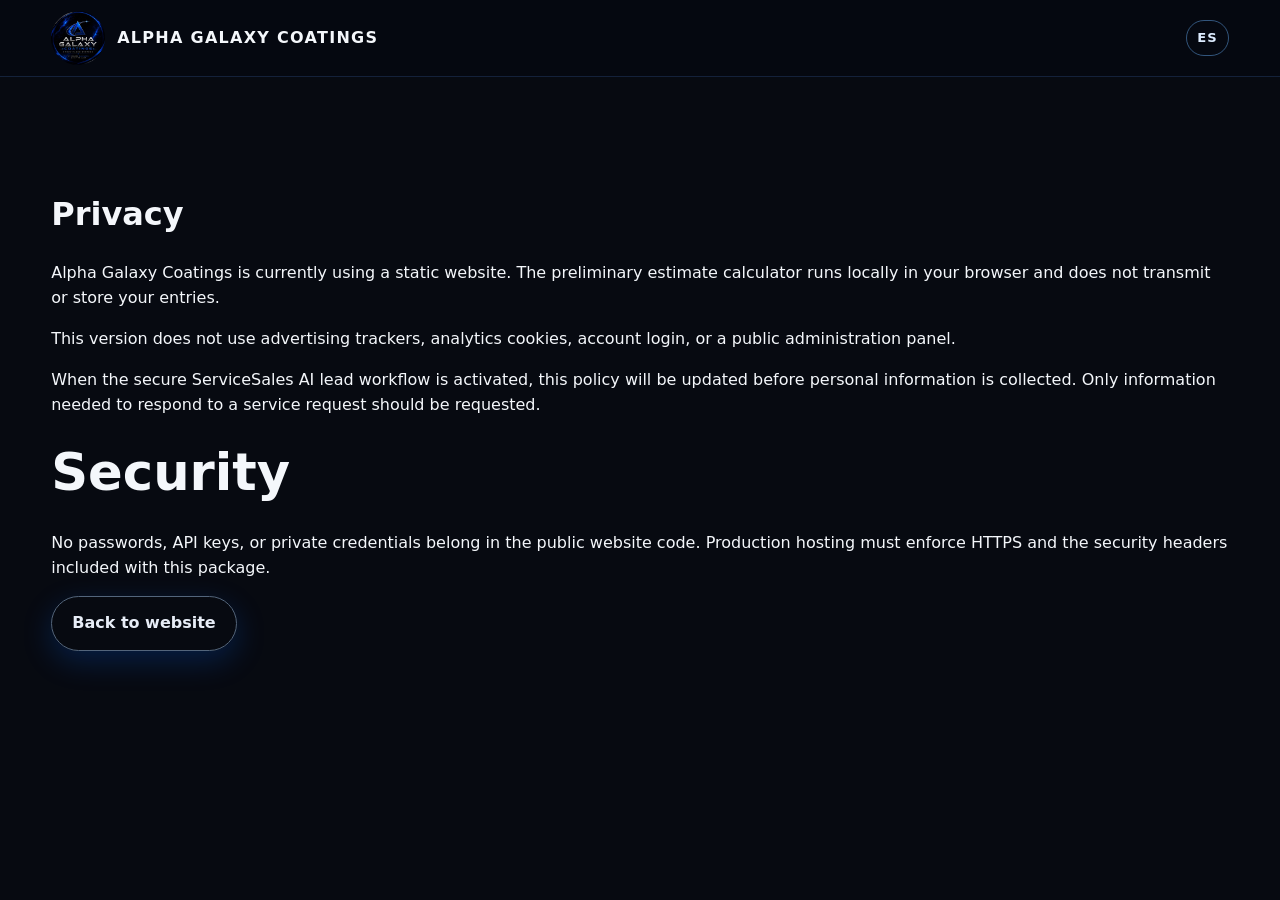
==== privacy.html @ b6b93d2d "Unpack audited bilingual website" ====
<!doctype html><html lang="en"><head><meta charset="utf-8"><meta name="viewport" content="width=device-width,initial-scale=1"><meta http-equiv="Content-Security-Policy" content="default-src 'self'; base-uri 'none'; form-action 'self'; object-src 'none'; script-src 'self'; style-src 'self'; img-src 'self' data:; media-src 'self'; font-src 'self'; connect-src 'self'; manifest-src 'self'; worker-src 'none'; upgrade-insecure-requests"><meta name="referrer" content="strict-origin-when-cross-origin"><title>Privacy</title><meta name="description" content="Privacy information for Alpha Galaxy Coatings."><link rel="stylesheet" href="styles.css"></head><body><nav class="nav"><div class="wrap nav-inner"><a class="brand" href="index.html"><img src="assets/alpha-galaxy-logo.webp" alt="Alpha Galaxy Coatings logo"><span>ALPHA GALAXY COATINGS</span></a><a class="lang-switch" href="es/privacidad.html">ES</a></div></nav><main class="section"><div class="wrap legal"><h1>Privacy</h1><p>Alpha Galaxy Coatings is currently using a static website. The preliminary estimate calculator runs locally in your browser and does not transmit or store your entries.</p><p>This version does not use advertising trackers, analytics cookies, account login, or a public administration panel.</p><p>When the secure ServiceSales AI lead workflow is activated, this policy will be updated before personal information is collected. Only information needed to respond to a service request should be requested.</p><h2>Security</h2><p>No passwords, API keys, or private credentials belong in the public website code. Production hosting must enforce HTTPS and the security headers included with this package.</p><p><a class="btn secondary" href="index.html">Back to website</a></p></div></main></body></html>
---- styles.css ----
*{box-sizing:border-box}html{scroll-behavior:smooth}body{margin:0;font-family:Inter,system-ui,-apple-system,BlinkMacSystemFont,"Segoe UI",sans-serif;background:#070a11;color:#f4f7fb;line-height:1.55}a{color:inherit;text-decoration:none}img{max-width:100%;display:block}.wrap{width:min(1180px,92%);margin:auto}.nav{position:sticky;top:0;z-index:40;background:rgba(6,9,16,.88);backdrop-filter:blur(16px);border-bottom:1px solid rgba(91,150,255,.18)}.nav-inner{height:76px;display:flex;align-items:center;justify-content:space-between;gap:24px}.brand{display:flex;align-items:center;gap:12px;font-weight:800;letter-spacing:.08em}.brand img{width:54px;height:54px;border-radius:50%;object-fit:cover}.links{display:flex;gap:20px;align-items:center;font-size:.95rem;color:#c9d6e8}.links a:hover{color:#55a7ff}.btn{display:inline-flex;align-items:center;justify-content:center;gap:8px;padding:14px 20px;border-radius:999px;border:1px solid #3f8eff;background:linear-gradient(135deg,#0b62d4,#1e9cff);font-weight:800;box-shadow:0 10px 30px rgba(0,105,255,.22);cursor:pointer}.btn.secondary{background:transparent;color:#e7edf7;border-color:#53657b}.hero{min-height:78vh;display:grid;place-items:center;position:relative;overflow:hidden;background:radial-gradient(circle at 80% 20%,rgba(0,105,255,.22),transparent 34%),radial-gradient(circle at 20% 60%,rgba(36,121,255,.16),transparent 32%),linear-gradient(180deg,#060810,#0a0e19)}.hero:before{content:"";position:absolute;inset:0;background-image:radial-gradient(circle at 20% 30%,#1d6bff 0 1px,transparent 1.5px),radial-gradient(circle at 70% 60%,#8ec7ff 0 1px,transparent 1.5px),radial-gradient(circle at 85% 20%,#fff 0 1px,transparent 1.5px);background-size:90px 90px,130px 130px,160px 160px;opacity:.28}.hero-grid{position:relative;z-index:2;display:grid;grid-template-columns:1.15fr .85fr;gap:60px;align-items:center;padding:80px 0}.eyebrow{color:#64b0ff;text-transform:uppercase;letter-spacing:.18em;font-weight:800;font-size:.82rem}.hero h1{font-size:clamp(2.8rem,6vw,5.7rem);line-height:.98;margin:.35em 0 .28em;max-width:850px}.hero p{font-size:1.2rem;color:#c9d6e8;max-width:760px}.hero-card{border:1px solid rgba(84,151,255,.28);background:linear-gradient(180deg,rgba(17,25,42,.82),rgba(6,10,18,.9));padding:26px;border-radius:28px;box-shadow:0 24px 70px rgba(0,0,0,.38)}.hero-card img{border-radius:22px}.hero-ctas{display:flex;gap:12px;flex-wrap:wrap;margin-top:28px}.trustbar{display:flex;gap:12px;flex-wrap:wrap;margin-top:22px}.pill{padding:8px 12px;border:1px solid rgba(111,163,255,.24);border-radius:999px;color:#dce7f7;background:rgba(255,255,255,.02);font-size:.9rem}.section{padding:92px 0}.section.alt{background:#0b101b}.kicker{color:#5ba8ff;text-transform:uppercase;font-weight:800;letter-spacing:.15em;font-size:.8rem}.section h2{font-size:clamp(2rem,4vw,3.5rem);margin:.25em 0 .35em}.lead{color:#b8c6da;font-size:1.08rem;max-width:780px}.cards{display:grid;grid-template-columns:repeat(2,minmax(0,1fr));gap:22px;margin-top:36px}.card{padding:28px;border-radius:22px;background:linear-gradient(180deg,#111827,#0a0f18);border:1px solid rgba(93,147,224,.2)}.card h3{font-size:1.5rem;margin:.1em 0 .4em}.price{font-size:2rem;font-weight:900;color:#69b3ff;margin:10px 0}.muted{color:#9cafc6}.spec{display:grid;gap:10px;margin-top:18px}.spec div{padding:12px 14px;border-radius:12px;background:#0b1220;border:1px solid rgba(89,146,226,.14)}.floors{display:grid;grid-template-columns:repeat(4,minmax(0,1fr));gap:16px;margin-top:30px}.floor{min-height:180px;padding:18px;border-radius:18px;border:1px solid rgba(105,163,240,.18);display:flex;flex-direction:column;justify-content:flex-end;background:linear-gradient(135deg,#171c26,#0b111b)}.floor .swatch{height:92px;border-radius:14px;margin-bottom:14px;background:radial-gradient(circle,#c4c9cf 0 2px,transparent 2.5px),radial-gradient(circle,#3b4048 0 2px,transparent 2.5px),#777;background-size:14px 14px,19px 19px;filter:saturate(.7)}.floor small{color:#94a8c3}.steps{display:grid;grid-template-columns:repeat(4,minmax(0,1fr));gap:16px;margin-top:34px}.step{padding:22px;border-radius:18px;background:#0c1320;border:1px solid rgba(92,150,230,.18)}.step b{display:inline-grid;place-items:center;width:34px;height:34px;border-radius:50%;background:#126dd9;margin-bottom:12px}.gallery{display:grid;grid-template-columns:2fr 1fr 1fr;gap:14px;margin-top:30px}.ph{min-height:240px;border-radius:20px;border:1px dashed #42668e;background:linear-gradient(135deg,#0c1422,#111827);display:grid;place-items:center;text-align:center;color:#7592b5;padding:20px}.estimate{display:grid;grid-template-columns:1fr 1fr;gap:24px;margin-top:28px}.estimate-panel{padding:26px;border-radius:22px;background:#0c1320;border:1px solid rgba(91,151,231,.22)}label{display:block;font-weight:700;margin:14px 0 7px}input,select,textarea{width:100%;padding:13px 14px;border-radius:12px;border:1px solid #2a3a50;background:#070b12;color:#fff;font:inherit}textarea{min-height:120px}.result{margin-top:18px;padding:18px;border-radius:14px;background:#07111f;border:1px solid #194f8f}.fine{font-size:.88rem;color:#92a5bc}.footer{padding:42px 0;border-top:1px solid rgba(98,153,232,.15);color:#9db0c6}.mobile-cta{display:none}@media(max-width:900px){.links{display:none}.hero-grid,.cards,.estimate{grid-template-columns:1fr}.hero-card{max-width:520px}.floors{grid-template-columns:repeat(2,1fr)}.steps{grid-template-columns:repeat(2,1fr)}.gallery{grid-template-columns:1fr}.mobile-cta{display:flex;position:fixed;left:12px;right:12px;bottom:12px;z-index:50;background:rgba(6,10,18,.95);border:1px solid rgba(92,149,229,.25);border-radius:18px;padding:10px;gap:8px}.mobile-cta a{flex:1}.footer{padding-bottom:100px}}@media(max-width:540px){.floors,.steps{grid-template-columns:1fr}.hero{min-height:auto}.hero-grid{padding:56px 0}.hero h1{font-size:2.7rem}.nav-inner{height:68px}.brand span{font-size:.86rem}}
.hero-photo-card{position:relative;overflow:hidden}.hero-photo-card>img{width:100%;aspect-ratio:16/10;object-fit:cover}.photo-badge{position:absolute;top:38px;left:38px;padding:8px 12px;border-radius:999px;background:rgba(4,10,20,.82);border:1px solid rgba(105,179,255,.55);color:#ddecff;font-size:.72rem;font-weight:900;letter-spacing:.11em}.real-gallery{display:grid;grid-template-columns:repeat(12,1fr);gap:16px;margin-top:30px}.media-card{grid-column:span 4;margin:0;border-radius:20px;overflow:hidden;background:#0c1320;border:1px solid rgba(91,151,231,.22)}.media-card.media-wide{grid-column:span 8}.media-card img,.media-card video{display:block;width:100%;height:100%;max-height:420px;object-fit:cover;background:#05080d}.media-card figcaption{padding:12px 14px;color:#c8d5e5;font-size:.9rem}.before-card,.after-card{grid-column:span 6}.video-card{grid-column:span 4}.video-card video{aspect-ratio:9/16;max-height:560px;object-fit:contain}.media-card:has(figcaption) img{height:300px}.media-wide:has(figcaption) img{height:420px}@media(max-width:900px){.media-card,.media-card.media-wide,.before-card,.after-card,.video-card{grid-column:span 12}.media-card:has(figcaption) img,.media-wide:has(figcaption) img{height:auto;max-height:520px}.photo-badge{top:34px;left:34px}}

.cover-section{padding-top:48px}
.featured-cover{margin:28px 0 0;border-radius:24px;overflow:hidden;border:1px solid rgba(94,152,232,.25);background:linear-gradient(180deg,#0f1624,#09111c);box-shadow:0 30px 70px rgba(0,0,0,.35)}
.featured-cover img{width:100%;height:auto;display:block}

/* 2026-10 bilingual/security audit hardening */
.lang-switch{display:inline-grid;place-items:center;min-width:42px;height:36px;padding:0 10px;border:1px solid rgba(105,179,255,.45);border-radius:999px;color:#ddecff;font-weight:900;font-size:.82rem;letter-spacing:.08em}.lang-switch:hover{background:#0d5db3}.hero-brandline{text-align:center;margin-bottom:0}.estimate-button{margin-top:18px;width:100%}.estimate-value{font-size:1.35rem;font-weight:900;color:#69b3ff}.footer-links{display:flex;gap:18px;margin-top:14px}.footer-links a{text-decoration:underline;text-underline-offset:3px}.system-grid{display:grid;grid-template-columns:1.2fr .9fr 1fr;gap:18px;margin-top:30px}.clean-list{margin:0;padding-left:1.2rem;color:#cbd7e7}.clean-list li+li{margin-top:9px}.protect-grid{display:grid;grid-template-columns:repeat(2,1fr);gap:9px}.mini-card{padding:10px 12px;border-radius:12px;background:#07111f;border:1px solid rgba(91,151,231,.2);font-size:.9rem}.featured-cover figcaption{padding:10px 14px;color:#93a8c3;font-size:.85rem}.hero-card img{aspect-ratio:16/10;object-fit:cover}.brand img{object-fit:cover}img{height:auto}.result{min-height:90px}.video-card video{background:#05080d}@media(max-width:900px){.system-grid{grid-template-columns:1fr}.lang-switch{margin-left:auto}.protect-grid{grid-template-columns:repeat(2,1fr)}}@media(max-width:540px){.brand span{display:none}.protect-grid{grid-template-columns:1fr}.hero-card{padding:14px}.photo-badge{top:24px;left:24px}.footer-links{flex-direction:column;gap:8px}}

/* 2026-10 bilingual/security audit hardening */
.lang-switch{display:inline-grid;place-items:center;min-width:42px;height:36px;padding:0 10px;border:1px solid rgba(105,179,255,.45);border-radius:999px;color:#ddecff;font-weight:900;font-size:.82rem;letter-spacing:.08em}.lang-switch:hover{background:#0d5db3}.hero-brandline{text-align:center;margin-bottom:0}.estimate-button{margin-top:18px;width:100%}.estimate-value{font-size:1.35rem;font-weight:900;color:#69b3ff}.footer-links{display:flex;gap:18px;margin-top:14px}.footer-links a{text-decoration:underline;text-underline-offset:3px}.system-grid{display:grid;grid-template-columns:1.2fr .9fr 1fr;gap:18px;margin-top:30px}.clean-list{margin:0;padding-left:1.2rem;color:#cbd7e7}.clean-list li+li{margin-top:9px}.protect-grid{display:grid;grid-template-columns:repeat(2,1fr);gap:9px}.mini-card{padding:10px 12px;border-radius:12px;background:#07111f;border:1px solid rgba(91,151,231,.2);font-size:.9rem}.featured-cover figcaption{padding:10px 14px;color:#93a8c3;font-size:.85rem}.hero-card img{aspect-ratio:16/10;object-fit:cover}.brand img{object-fit:cover}img{height:auto}.result{min-height:90px}.video-card video{background:#05080d}@media(max-width:900px){.system-grid{grid-template-columns:1fr}.lang-switch{margin-left:auto}.protect-grid{grid-template-columns:repeat(2,1fr)}}@media(max-width:540px){.brand span{display:none}.protect-grid{grid-template-columns:1fr}.hero-card{padding:14px}.photo-badge{top:24px;left:24px}.footer-links{flex-direction:column;gap:8px}}
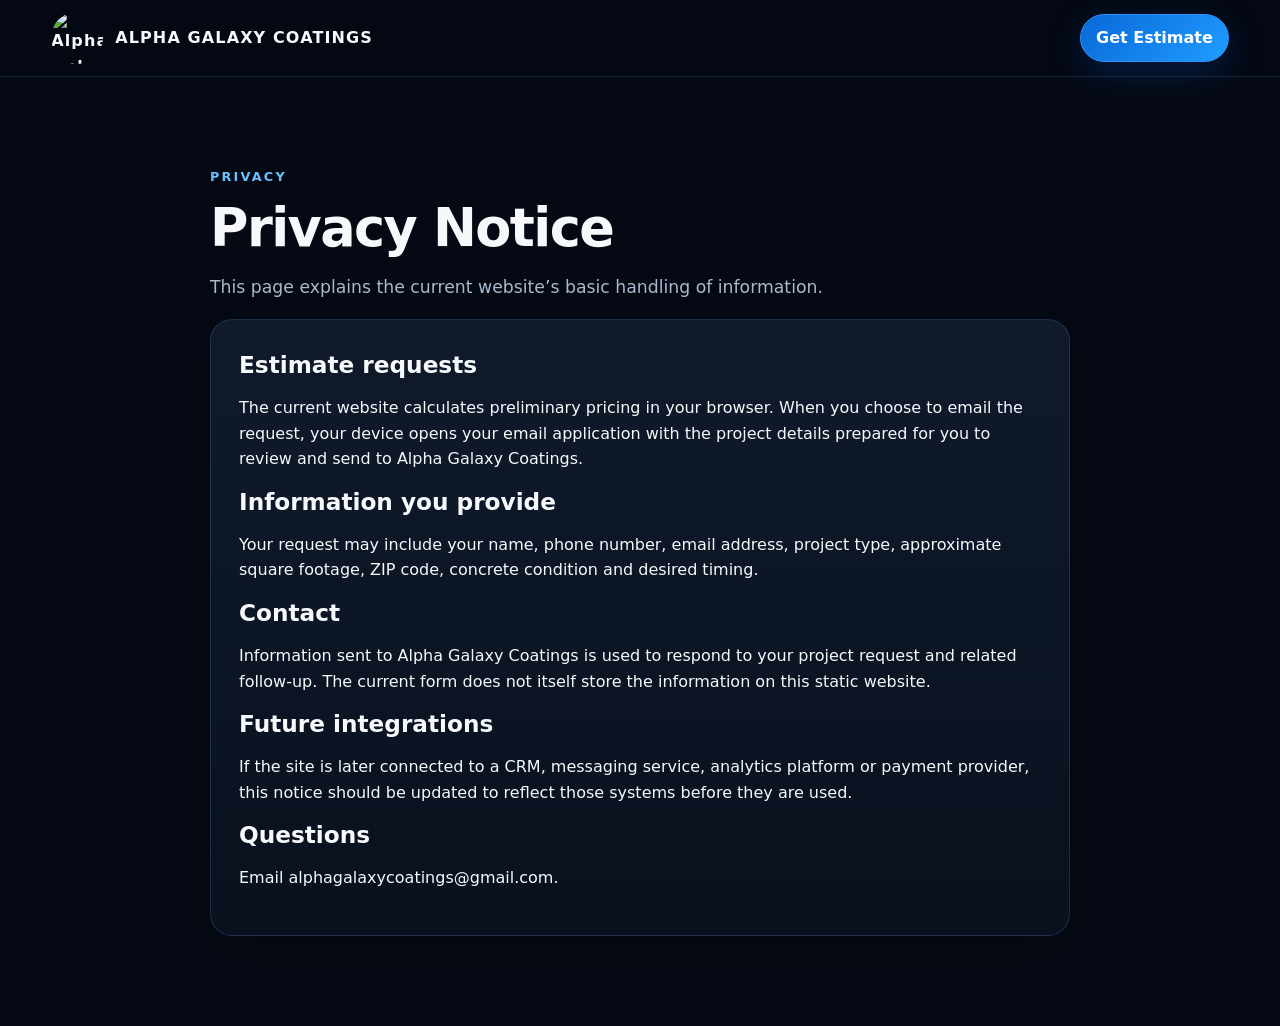
==== commit b6324df2: "Add files via upload" ====
--- a/privacy.html
+++ b/privacy.html
@@ -1 +1 @@
-<!doctype html><html lang="en"><head><meta charset="utf-8"><meta name="viewport" content="width=device-width,initial-scale=1"><meta http-equiv="Content-Security-Policy" content="default-src 'self'; base-uri 'none'; form-action 'self'; object-src 'none'; script-src 'self'; style-src 'self'; img-src 'self' data:; media-src 'self'; font-src 'self'; connect-src 'self'; manifest-src 'self'; worker-src 'none'; upgrade-insecure-requests"><meta name="referrer" content="strict-origin-when-cross-origin"><title>Privacy</title><meta name="description" content="Privacy information for Alpha Galaxy Coatings."><link rel="stylesheet" href="styles.css"></head><body><nav class="nav"><div class="wrap nav-inner"><a class="brand" href="index.html"><img src="assets/alpha-galaxy-logo.webp" alt="Alpha Galaxy Coatings logo"><span>ALPHA GALAXY COATINGS</span></a><a class="lang-switch" href="es/privacidad.html">ES</a></div></nav><main class="section"><div class="wrap legal"><h1>Privacy</h1><p>Alpha Galaxy Coatings is currently using a static website. The preliminary estimate calculator runs locally in your browser and does not transmit or store your entries.</p><p>This version does not use advertising trackers, analytics cookies, account login, or a public administration panel.</p><p>When the secure ServiceSales AI lead workflow is activated, this policy will be updated before personal information is collected. Only information needed to respond to a service request should be requested.</p><h2>Security</h2><p>No passwords, API keys, or private credentials belong in the public website code. Production hosting must enforce HTTPS and the security headers included with this package.</p><p><a class="btn secondary" href="index.html">Back to website</a></p></div></main></body></html>+<!doctype html><html lang="en"><head><meta charset="utf-8"><meta name="viewport" content="width=device-width,initial-scale=1"><title>Privacy | Alpha Galaxy Coatings</title><link rel="icon" href="assets/alpha-galaxy-logo.png"><link rel="stylesheet" href="styles.css"></head><body><nav class="nav"><div class="wrap nav-inner"><a class="brand" href="index.html"><img src="assets/alpha-galaxy-logo.png" alt="Alpha Galaxy Coatings logo"><span>ALPHA GALAXY COATINGS</span></a><a class="btn small" href="index.html#estimate">Get Estimate</a></div></nav><main class="section"><div class="wrap" style="max-width:860px"><div class="kicker">Privacy</div><h2>Privacy Notice</h2><p class="lead">This page explains the current website’s basic handling of information.</p><div class="card"><h3>Estimate requests</h3><p>The current website calculates preliminary pricing in your browser. When you choose to email the request, your device opens your email application with the project details prepared for you to review and send to Alpha Galaxy Coatings.</p><h3>Information you provide</h3><p>Your request may include your name, phone number, email address, project type, approximate square footage, ZIP code, concrete condition and desired timing.</p><h3>Contact</h3><p>Information sent to Alpha Galaxy Coatings is used to respond to your project request and related follow-up. The current form does not itself store the information on this static website.</p><h3>Future integrations</h3><p>If the site is later connected to a CRM, messaging service, analytics platform or payment provider, this notice should be updated to reflect those systems before they are used.</p><h3>Questions</h3><p>Email <a href="mailto:alphagalaxycoatings@gmail.com">alphagalaxycoatings@gmail.com</a>.</p></div></div></main></body></html>
--- a/styles.css
+++ b/styles.css
@@ -1,12 +1,4 @@
-*{box-sizing:border-box}html{scroll-behavior:smooth}body{margin:0;font-family:Inter,system-ui,-apple-system,BlinkMacSystemFont,"Segoe UI",sans-serif;background:#070a11;color:#f4f7fb;line-height:1.55}a{color:inherit;text-decoration:none}img{max-width:100%;display:block}.wrap{width:min(1180px,92%);margin:auto}.nav{position:sticky;top:0;z-index:40;background:rgba(6,9,16,.88);backdrop-filter:blur(16px);border-bottom:1px solid rgba(91,150,255,.18)}.nav-inner{height:76px;display:flex;align-items:center;justify-content:space-between;gap:24px}.brand{display:flex;align-items:center;gap:12px;font-weight:800;letter-spacing:.08em}.brand img{width:54px;height:54px;border-radius:50%;object-fit:cover}.links{display:flex;gap:20px;align-items:center;font-size:.95rem;color:#c9d6e8}.links a:hover{color:#55a7ff}.btn{display:inline-flex;align-items:center;justify-content:center;gap:8px;padding:14px 20px;border-radius:999px;border:1px solid #3f8eff;background:linear-gradient(135deg,#0b62d4,#1e9cff);font-weight:800;box-shadow:0 10px 30px rgba(0,105,255,.22);cursor:pointer}.btn.secondary{background:transparent;color:#e7edf7;border-color:#53657b}.hero{min-height:78vh;display:grid;place-items:center;position:relative;overflow:hidden;background:radial-gradient(circle at 80% 20%,rgba(0,105,255,.22),transparent 34%),radial-gradient(circle at 20% 60%,rgba(36,121,255,.16),transparent 32%),linear-gradient(180deg,#060810,#0a0e19)}.hero:before{content:"";position:absolute;inset:0;background-image:radial-gradient(circle at 20% 30%,#1d6bff 0 1px,transparent 1.5px),radial-gradient(circle at 70% 60%,#8ec7ff 0 1px,transparent 1.5px),radial-gradient(circle at 85% 20%,#fff 0 1px,transparent 1.5px);background-size:90px 90px,130px 130px,160px 160px;opacity:.28}.hero-grid{position:relative;z-index:2;display:grid;grid-template-columns:1.15fr .85fr;gap:60px;align-items:center;padding:80px 0}.eyebrow{color:#64b0ff;text-transform:uppercase;letter-spacing:.18em;font-weight:800;font-size:.82rem}.hero h1{font-size:clamp(2.8rem,6vw,5.7rem);line-height:.98;margin:.35em 0 .28em;max-width:850px}.hero p{font-size:1.2rem;color:#c9d6e8;max-width:760px}.hero-card{border:1px solid rgba(84,151,255,.28);background:linear-gradient(180deg,rgba(17,25,42,.82),rgba(6,10,18,.9));padding:26px;border-radius:28px;box-shadow:0 24px 70px rgba(0,0,0,.38)}.hero-card img{border-radius:22px}.hero-ctas{display:flex;gap:12px;flex-wrap:wrap;margin-top:28px}.trustbar{display:flex;gap:12px;flex-wrap:wrap;margin-top:22px}.pill{padding:8px 12px;border:1px solid rgba(111,163,255,.24);border-radius:999px;color:#dce7f7;background:rgba(255,255,255,.02);font-size:.9rem}.section{padding:92px 0}.section.alt{background:#0b101b}.kicker{color:#5ba8ff;text-transform:uppercase;font-weight:800;letter-spacing:.15em;font-size:.8rem}.section h2{font-size:clamp(2rem,4vw,3.5rem);margin:.25em 0 .35em}.lead{color:#b8c6da;font-size:1.08rem;max-width:780px}.cards{display:grid;grid-template-columns:repeat(2,minmax(0,1fr));gap:22px;margin-top:36px}.card{padding:28px;border-radius:22px;background:linear-gradient(180deg,#111827,#0a0f18);border:1px solid rgba(93,147,224,.2)}.card h3{font-size:1.5rem;margin:.1em 0 .4em}.price{font-size:2rem;font-weight:900;color:#69b3ff;margin:10px 0}.muted{color:#9cafc6}.spec{display:grid;gap:10px;margin-top:18px}.spec div{padding:12px 14px;border-radius:12px;background:#0b1220;border:1px solid rgba(89,146,226,.14)}.floors{display:grid;grid-template-columns:repeat(4,minmax(0,1fr));gap:16px;margin-top:30px}.floor{min-height:180px;padding:18px;border-radius:18px;border:1px solid rgba(105,163,240,.18);display:flex;flex-direction:column;justify-content:flex-end;background:linear-gradient(135deg,#171c26,#0b111b)}.floor .swatch{height:92px;border-radius:14px;margin-bottom:14px;background:radial-gradient(circle,#c4c9cf 0 2px,transparent 2.5px),radial-gradient(circle,#3b4048 0 2px,transparent 2.5px),#777;background-size:14px 14px,19px 19px;filter:saturate(.7)}.floor small{color:#94a8c3}.steps{display:grid;grid-template-columns:repeat(4,minmax(0,1fr));gap:16px;margin-top:34px}.step{padding:22px;border-radius:18px;background:#0c1320;border:1px solid rgba(92,150,230,.18)}.step b{display:inline-grid;place-items:center;width:34px;height:34px;border-radius:50%;background:#126dd9;margin-bottom:12px}.gallery{display:grid;grid-template-columns:2fr 1fr 1fr;gap:14px;margin-top:30px}.ph{min-height:240px;border-radius:20px;border:1px dashed #42668e;background:linear-gradient(135deg,#0c1422,#111827);display:grid;place-items:center;text-align:center;color:#7592b5;padding:20px}.estimate{display:grid;grid-template-columns:1fr 1fr;gap:24px;margin-top:28px}.estimate-panel{padding:26px;border-radius:22px;background:#0c1320;border:1px solid rgba(91,151,231,.22)}label{display:block;font-weight:700;margin:14px 0 7px}input,select,textarea{width:100%;padding:13px 14px;border-radius:12px;border:1px solid #2a3a50;background:#070b12;color:#fff;font:inherit}textarea{min-height:120px}.result{margin-top:18px;padding:18px;border-radius:14px;background:#07111f;border:1px solid #194f8f}.fine{font-size:.88rem;color:#92a5bc}.footer{padding:42px 0;border-top:1px solid rgba(98,153,232,.15);color:#9db0c6}.mobile-cta{display:none}@media(max-width:900px){.links{display:none}.hero-grid,.cards,.estimate{grid-template-columns:1fr}.hero-card{max-width:520px}.floors{grid-template-columns:repeat(2,1fr)}.steps{grid-template-columns:repeat(2,1fr)}.gallery{grid-template-columns:1fr}.mobile-cta{display:flex;position:fixed;left:12px;right:12px;bottom:12px;z-index:50;background:rgba(6,10,18,.95);border:1px solid rgba(92,149,229,.25);border-radius:18px;padding:10px;gap:8px}.mobile-cta a{flex:1}.footer{padding-bottom:100px}}@media(max-width:540px){.floors,.steps{grid-template-columns:1fr}.hero{min-height:auto}.hero-grid{padding:56px 0}.hero h1{font-size:2.7rem}.nav-inner{height:68px}.brand span{font-size:.86rem}}
-.hero-photo-card{position:relative;overflow:hidden}.hero-photo-card>img{width:100%;aspect-ratio:16/10;object-fit:cover}.photo-badge{position:absolute;top:38px;left:38px;padding:8px 12px;border-radius:999px;background:rgba(4,10,20,.82);border:1px solid rgba(105,179,255,.55);color:#ddecff;font-size:.72rem;font-weight:900;letter-spacing:.11em}.real-gallery{display:grid;grid-template-columns:repeat(12,1fr);gap:16px;margin-top:30px}.media-card{grid-column:span 4;margin:0;border-radius:20px;overflow:hidden;background:#0c1320;border:1px solid rgba(91,151,231,.22)}.media-card.media-wide{grid-column:span 8}.media-card img,.media-card video{display:block;width:100%;height:100%;max-height:420px;object-fit:cover;background:#05080d}.media-card figcaption{padding:12px 14px;color:#c8d5e5;font-size:.9rem}.before-card,.after-card{grid-column:span 6}.video-card{grid-column:span 4}.video-card video{aspect-ratio:9/16;max-height:560px;object-fit:contain}.media-card:has(figcaption) img{height:300px}.media-wide:has(figcaption) img{height:420px}@media(max-width:900px){.media-card,.media-card.media-wide,.before-card,.after-card,.video-card{grid-column:span 12}.media-card:has(figcaption) img,.media-wide:has(figcaption) img{height:auto;max-height:520px}.photo-badge{top:34px;left:34px}}
-
-.cover-section{padding-top:48px}
-.featured-cover{margin:28px 0 0;border-radius:24px;overflow:hidden;border:1px solid rgba(94,152,232,.25);background:linear-gradient(180deg,#0f1624,#09111c);box-shadow:0 30px 70px rgba(0,0,0,.35)}
-.featured-cover img{width:100%;height:auto;display:block}
-
-/* 2026-10 bilingual/security audit hardening */
-.lang-switch{display:inline-grid;place-items:center;min-width:42px;height:36px;padding:0 10px;border:1px solid rgba(105,179,255,.45);border-radius:999px;color:#ddecff;font-weight:900;font-size:.82rem;letter-spacing:.08em}.lang-switch:hover{background:#0d5db3}.hero-brandline{text-align:center;margin-bottom:0}.estimate-button{margin-top:18px;width:100%}.estimate-value{font-size:1.35rem;font-weight:900;color:#69b3ff}.footer-links{display:flex;gap:18px;margin-top:14px}.footer-links a{text-decoration:underline;text-underline-offset:3px}.system-grid{display:grid;grid-template-columns:1.2fr .9fr 1fr;gap:18px;margin-top:30px}.clean-list{margin:0;padding-left:1.2rem;color:#cbd7e7}.clean-list li+li{margin-top:9px}.protect-grid{display:grid;grid-template-columns:repeat(2,1fr);gap:9px}.mini-card{padding:10px 12px;border-radius:12px;background:#07111f;border:1px solid rgba(91,151,231,.2);font-size:.9rem}.featured-cover figcaption{padding:10px 14px;color:#93a8c3;font-size:.85rem}.hero-card img{aspect-ratio:16/10;object-fit:cover}.brand img{object-fit:cover}img{height:auto}.result{min-height:90px}.video-card video{background:#05080d}@media(max-width:900px){.system-grid{grid-template-columns:1fr}.lang-switch{margin-left:auto}.protect-grid{grid-template-columns:repeat(2,1fr)}}@media(max-width:540px){.brand span{display:none}.protect-grid{grid-template-columns:1fr}.hero-card{padding:14px}.photo-badge{top:24px;left:24px}.footer-links{flex-direction:column;gap:8px}}
-
-/* 2026-10 bilingual/security audit hardening */
-.lang-switch{display:inline-grid;place-items:center;min-width:42px;height:36px;padding:0 10px;border:1px solid rgba(105,179,255,.45);border-radius:999px;color:#ddecff;font-weight:900;font-size:.82rem;letter-spacing:.08em}.lang-switch:hover{background:#0d5db3}.hero-brandline{text-align:center;margin-bottom:0}.estimate-button{margin-top:18px;width:100%}.estimate-value{font-size:1.35rem;font-weight:900;color:#69b3ff}.footer-links{display:flex;gap:18px;margin-top:14px}.footer-links a{text-decoration:underline;text-underline-offset:3px}.system-grid{display:grid;grid-template-columns:1.2fr .9fr 1fr;gap:18px;margin-top:30px}.clean-list{margin:0;padding-left:1.2rem;color:#cbd7e7}.clean-list li+li{margin-top:9px}.protect-grid{display:grid;grid-template-columns:repeat(2,1fr);gap:9px}.mini-card{padding:10px 12px;border-radius:12px;background:#07111f;border:1px solid rgba(91,151,231,.2);font-size:.9rem}.featured-cover figcaption{padding:10px 14px;color:#93a8c3;font-size:.85rem}.hero-card img{aspect-ratio:16/10;object-fit:cover}.brand img{object-fit:cover}img{height:auto}.result{min-height:90px}.video-card video{background:#05080d}@media(max-width:900px){.system-grid{grid-template-columns:1fr}.lang-switch{margin-left:auto}.protect-grid{grid-template-columns:repeat(2,1fr)}}@media(max-width:540px){.brand span{display:none}.protect-grid{grid-template-columns:1fr}.hero-card{padding:14px}.photo-badge{top:24px;left:24px}.footer-links{flex-direction:column;gap:8px}}
+:root{--bg:#050913;--bg2:#090f1c;--panel:#0d1525;--panel2:#101b2e;--text:#f6f8fb;--muted:#a9b9ce;--line:rgba(111,169,255,.18);--blue:#1b8dff;--blue2:#6ac0ff;--shadow:0 24px 70px rgba(0,0,0,.38)}
+*{box-sizing:border-box}html{scroll-behavior:smooth}body{margin:0;font-family:Inter,ui-sans-serif,system-ui,-apple-system,BlinkMacSystemFont,"Segoe UI",sans-serif;background:var(--bg);color:var(--text);line-height:1.6}a{color:inherit;text-decoration:none}img,video{max-width:100%;display:block}.wrap{width:min(1180px,92%);margin-inline:auto}.nav{position:sticky;top:0;z-index:50;background:rgba(5,9,19,.88);backdrop-filter:blur(18px);border-bottom:1px solid var(--line)}.nav-inner{min-height:76px;display:flex;align-items:center;justify-content:space-between;gap:20px}.brand{display:flex;align-items:center;gap:12px;font-weight:900;letter-spacing:.07em}.brand img{width:52px;height:52px;border-radius:50%;object-fit:cover}.links{display:flex;align-items:center;gap:20px;color:#c8d5e7;font-size:.93rem}.links a:not(.btn):hover{color:var(--blue2)}.menu-toggle{display:none;border:1px solid #35506f;background:#0b1423;color:#fff;border-radius:10px;padding:9px 12px;font-weight:700}.btn{display:inline-flex;align-items:center;justify-content:center;padding:14px 20px;border:1px solid #338ef5;border-radius:999px;background:linear-gradient(135deg,#0968d9,#1f9dff);color:#fff;font-weight:850;box-shadow:0 10px 34px rgba(0,111,255,.22);cursor:pointer}.btn:hover{filter:brightness(1.08)}.btn.small{padding:10px 15px}.btn.secondary{background:transparent;border-color:#526981;box-shadow:none}.hero{position:relative;overflow:hidden;background:radial-gradient(circle at 78% 12%,rgba(0,124,255,.24),transparent 32%),radial-gradient(circle at 15% 62%,rgba(38,105,230,.16),transparent 34%),linear-gradient(180deg,#050812,#070c17)}.hero:before{content:"";position:absolute;inset:0;background-image:radial-gradient(circle at 20% 30%,#1d6bff 0 1px,transparent 1.4px),radial-gradient(circle at 70% 60%,#8ec7ff 0 1px,transparent 1.4px),radial-gradient(circle at 85% 20%,#fff 0 1px,transparent 1.4px);background-size:90px 90px,130px 130px,160px 160px;opacity:.18}.hero-grid{position:relative;z-index:2;display:grid;grid-template-columns:1.04fr .96fr;gap:46px;align-items:center;padding:86px 0 82px}.eyebrow,.kicker{color:var(--blue2);text-transform:uppercase;letter-spacing:.17em;font-weight:850;font-size:.8rem}.hero h1{font-size:clamp(2.9rem,6vw,5.55rem);line-height:.96;letter-spacing:-.045em;margin:.28em 0 .28em;max-width:760px}.hero-lead{font-size:1.16rem;color:#c8d5e7;max-width:720px}.hero-ctas{display:flex;gap:12px;flex-wrap:wrap;margin-top:28px}.trustbar{display:flex;gap:10px;flex-wrap:wrap;margin-top:22px}.pill{padding:8px 11px;border:1px solid rgba(112,169,255,.24);border-radius:999px;background:rgba(255,255,255,.025);color:#dce7f5;font-size:.88rem}.hero-card{padding:10px;border:1px solid rgba(87,155,255,.25);border-radius:24px;background:linear-gradient(180deg,rgba(18,29,48,.85),rgba(6,10,18,.95));box-shadow:var(--shadow)}.hero-card img{border-radius:17px}.section{padding:90px 0}.section.alt{background:#090f1a}.intro-strip{padding:30px 0;background:#08101d;border-block:1px solid var(--line)}.feature-row{display:grid;grid-template-columns:repeat(4,1fr);gap:12px}.mini-feature{padding:16px 18px;border-right:1px solid var(--line);display:grid;grid-template-columns:auto 1fr;column-gap:12px}.mini-feature:last-child{border-right:0}.mini-feature span{grid-row:1/3;color:#399eff;font-weight:900}.mini-feature small{color:var(--muted)}h2{font-size:clamp(2.1rem,4.1vw,3.75rem);line-height:1.06;letter-spacing:-.03em;margin:.24em 0 .35em;max-width:880px}.lead{font-size:1.08rem;color:var(--muted);max-width:820px}.cards{display:grid;grid-template-columns:repeat(2,minmax(0,1fr));gap:22px;margin-top:34px}.card{padding:28px;border-radius:22px;background:linear-gradient(180deg,#101a2b,#09111e);border:1px solid var(--line);box-shadow:0 16px 50px rgba(0,0,0,.16)}.accent-card{background:radial-gradient(circle at 90% 10%,rgba(24,140,255,.14),transparent 34%),linear-gradient(180deg,#101b2e,#09111e)}.card h3{font-size:1.45rem;margin:.15em 0 .5em;line-height:1.2}.card-label{text-transform:uppercase;letter-spacing:.13em;color:#75baff;font-weight:800;font-size:.78rem}.price{font-size:clamp(2.25rem,4vw,3.6rem);font-weight:950;letter-spacing:-.04em;color:#75baff;line-height:1.05}.muted,.fine{color:var(--muted)}.fine{font-size:.88rem}.spec{display:grid;gap:9px;margin-top:18px}.spec div{padding:11px 13px;border-radius:12px;background:#07101d;border:1px solid rgba(89,146,226,.14)}.split-heading{display:grid;grid-template-columns:1.4fr .6fr;gap:50px;align-items:end}.price-panel{padding:26px;border-radius:22px;border:1px solid var(--line);background:#0b1424;display:flex;flex-direction:column}.price-panel span{color:#91a7c1}.price-panel strong{font-size:2.6rem;color:#6fbbff;line-height:1.1}.price-panel small{color:#9eb1c8}.compact-cards{margin-top:22px}.floors{display:grid;grid-template-columns:repeat(4,minmax(0,1fr));gap:14px;margin-top:30px}.floor{min-height:150px;padding:19px;border-radius:18px;border:1px solid var(--line);background:linear-gradient(145deg,#101827,#0b111b);display:flex;flex-direction:column;justify-content:flex-end}.floor span{color:#268ff7;font-weight:900;font-size:1.7rem;margin-bottom:auto}.floor strong{font-size:1.2rem}.floor small{color:#91a7c0;margin-top:3px}.before-after{display:grid;grid-template-columns:1fr 1fr;gap:16px;margin-top:32px}.project-grid{display:grid;grid-template-columns:repeat(4,1fr);gap:14px;margin-top:14px}.project-media{position:relative;margin:0;border-radius:18px;overflow:hidden;background:#0a1220;border:1px solid var(--line);min-height:270px;cursor:zoom-in}.featured-media{min-height:390px}.project-media img,.project-media video{width:100%;height:100%;object-fit:cover}.project-media figcaption{position:absolute;left:0;right:0;bottom:0;padding:44px 18px 16px;background:linear-gradient(180deg,transparent,rgba(3,7,14,.92) 60%,rgba(3,7,14,.98));display:flex;flex-direction:column}.project-media figcaption strong{font-size:1.1rem}.project-media figcaption span{color:#c0cee0;font-size:.86rem}.project-video{cursor:default}.project-video video{min-height:270px;background:#050913}.steps{display:grid;grid-template-columns:repeat(4,minmax(0,1fr));gap:14px;margin-top:34px}.step{padding:22px;border-radius:18px;background:#0a1322;border:1px solid var(--line);display:flex;gap:14px}.step b{display:grid;place-items:center;flex:0 0 34px;height:34px;border-radius:50%;background:#1479e8}.step div{display:flex;flex-direction:column}.step span{color:var(--muted);font-size:.9rem;margin-top:3px}.about-grid{display:grid;grid-template-columns:1fr 1fr;gap:55px;align-items:start}.about-copy{font-size:1.08rem;color:#c4d1e2}.estimate-section{background:radial-gradient(circle at 75% 25%,rgba(22,126,245,.12),transparent 35%),#060b14}.estimate{display:grid;grid-template-columns:1.35fr .65fr;gap:24px;margin-top:30px}.estimate-panel{padding:28px;border-radius:22px;background:#0b1423;border:1px solid var(--line)}.form-grid{display:grid;grid-template-columns:1fr 1fr;gap:0 16px}label{display:block;font-weight:750;margin:13px 0 7px}input,select,textarea{width:100%;padding:13px 14px;border-radius:12px;border:1px solid #2b3f58;background:#050a12;color:#fff;font:inherit;outline:none}input:focus,select:focus{border-color:#298ff7;box-shadow:0 0 0 3px rgba(41,143,247,.12)}.consent{display:flex;gap:10px;align-items:flex-start;font-weight:500;color:#c5d2e2;margin-top:18px}.consent input{width:auto;margin-top:5px}.form-actions{margin-top:18px}.result{margin-top:18px;padding:18px;border-radius:14px;background:#06101e;border:1px solid #194f8f}.result.ready{border-color:#2186e7}.next-panel ol{padding-left:20px;color:#c5d2e2}.next-panel li+li{margin-top:12px}.notice{margin-top:22px;padding:16px;border-radius:13px;background:#07111f;border:1px solid rgba(93,155,240,.25);color:#c7d4e5}.footer{padding:48px 0 24px;border-top:1px solid var(--line);background:#04070d;color:#9fb2c9}.footer-grid{display:grid;grid-template-columns:1.4fr 1fr 1fr 1.2fr;gap:32px}.footer-grid>div{display:flex;flex-direction:column;align-items:flex-start;gap:7px}.footer-grid strong{color:#fff}.footer-logo{width:54px;height:54px;border-radius:50%;margin-bottom:4px}.footer-grid p{margin:0}.footer-grid a:hover{color:#70baff}.footer-bottom{border-top:1px solid rgba(110,159,220,.12);margin-top:32px;padding-top:18px;font-size:.84rem}.mobile-cta{display:none}.lightbox{padding:0;border:0;background:rgba(2,5,10,.96);width:100vw;height:100vh;max-width:none;max-height:none}.lightbox::backdrop{background:rgba(0,0,0,.88)}.lightbox img{max-width:min(92vw,1400px);max-height:88vh;object-fit:contain;margin:auto;position:absolute;inset:0}.lightbox-close{position:fixed;right:22px;top:16px;z-index:3;width:46px;height:46px;border:1px solid #53677d;border-radius:50%;background:#0b1420;color:white;font-size:30px;cursor:pointer}
+@media(max-width:980px){.links{display:none;position:absolute;left:4%;right:4%;top:68px;flex-direction:column;align-items:stretch;padding:18px;border-radius:16px;background:#08111f;border:1px solid var(--line);box-shadow:var(--shadow)}.links.open{display:flex}.menu-toggle{display:block}.hero-grid,.split-heading,.about-grid,.estimate{grid-template-columns:1fr}.hero-card{max-width:720px}.feature-row{grid-template-columns:1fr 1fr}.mini-feature:nth-child(2){border-right:0}.floors,.steps{grid-template-columns:repeat(2,1fr)}.project-grid{grid-template-columns:repeat(2,1fr)}.footer-grid{grid-template-columns:1fr 1fr}.mobile-cta{display:flex;position:fixed;left:12px;right:12px;bottom:12px;z-index:45;padding:9px;gap:8px;background:rgba(5,9,17,.95);border:1px solid var(--line);border-radius:18px;backdrop-filter:blur(12px)}.mobile-cta a{flex:1}.footer{padding-bottom:100px}}
+@media(max-width:650px){.brand span{font-size:.78rem}.brand img{width:45px;height:45px}.hero-grid{padding:58px 0}.hero h1{font-size:2.8rem}.hero-lead{font-size:1.04rem}.feature-row,.cards,.before-after,.project-grid,.floors,.steps,.form-grid,.footer-grid{grid-template-columns:1fr}.mini-feature{border-right:0;border-bottom:1px solid var(--line)}.mini-feature:last-child{border-bottom:0}.section{padding:70px 0}.featured-media,.project-media{min-height:280px}.estimate-panel{padding:22px}.trustbar{align-items:flex-start;flex-direction:column}}
